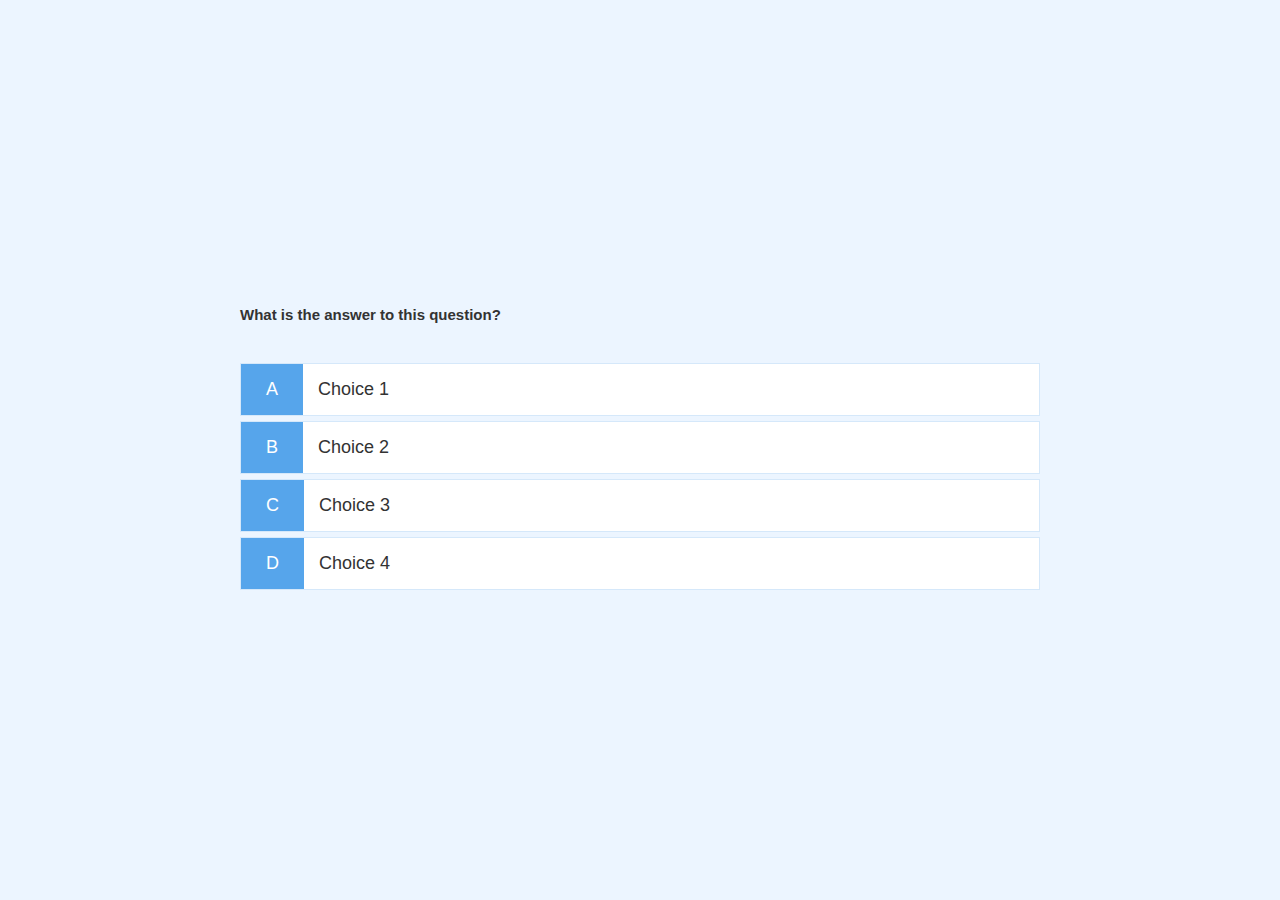
==== game.html @ 8e7e5ec9 "Create and style the game page" ====
<!DOCTYPE html>
<html lang="en">
<head>
  <meta charset="UTF-8">
  <meta name="viewport" content="width=device-width, initial-scale=1.0">
  <title>Quizzy - Play</title>
  <link rel="stylesheet" href="./app.css">
  <link rel="stylesheet" href="./game.css">
</head>
<body>
  <div class="container">
    <div id="game" class="justify-center flex-column">
      <h2 class="question">What is the answer to this question?</h2>
      <div class="choice-container">
        <p class="choice-prefix">A</p>
        <p class="choice-text">Choice 1</p>
      </div>
      <div class="choice-container">
        <p class="choice-prefix">B</p>
        <p class="choice-text">Choice 2</p>
      </div>
      <div class="choice-container">
        <p class="choice-prefix">C</p>
        <p class="choice-text">Choice 3</p>
      </div>
      <div class="choice-container">
        <p class="choice-prefix">D</p>
        <p class="choice-text">Choice 4</p>
      </div>
    </div>
  </div>
</body>
</html>
---- app.css ----
:root {
  background-color: #ecf5ff;
  font-size: 62.5%;

}

*{
  box-sizing: border-box;
  font-family: Arial, Helvetica, sans-serif;
  margin: 0;
  padding: 0;
  color: #333;


}

h1,
h2,
h3,
h4 {
  margin-bottom: 1rem;
}

h1{
  font-size: 5.4rem;
  color: #56a5eb;
  margin-bottom: 5rem;
}


h1>span {
  font-size: 2.4rem;
  font-weight: 500;
}

h2{
  font: 4.2rem;
  margin-bottom: 4rem;
  font-family: 700;
}

h3{
  font: 2.8rem;
  font-weight: 500;
}

/* UTILITIES */

.container {
  width: 100vw;
  height: 100vh;
  display: flex;
  justify-content: center;
  align-items: center;
  max-width: 80rem;
  margin:0 auto;
}

.container > * {
  width: 100%;
}


.flex-column {
  display: flex;
  flex-direction: column;
}

.flex-center {
  justify-content: center;
  align-items: center;
}

.justify-center {
  justify-content: center;
}

.text-center {
  text-align: center;
}

.hidden {
  display: none;
}

/* BUTTONS */
.btn {
  font-size: 1.8rem;
  padding: 1rem 0;
  width: 20rem;
  text-align: center;
  border: 0.1rem solid #56a5eb;
  margin-bottom: 1rem;
  text-decoration: none;
  color: #56a5eb;
  background-color: white;
}

.btn:hover {
  cursor: pointer;
  box-shadow: 0 0.4rem 1.4rem 0 rgba(86, 185, 235, 0.5);
  transform: translateY(-0.1rem);
  transition: transform 150ms;
}

.btn[disabled]:hover {
  cursor: not-allowed;
  box-shadow: none;
  transform: none;
}
---- game.css ----
.choice-container {
  display: flex;
  margin-bottom: 0.5rem;
  width: 100%;
  font-size: 1.8rem;
  border: 0.1rem solid rgb(86, 165, 235, 0.25);
  background-color: white;
}

.choice-container:hover {
  cursor: pointer;
  box-shadow: 0 0.4rem 1.4rem 0 rgba(86, 185, 235, 0.5);
  transform: translateY(-0.1rem);
  transition: transform 150ms;
}

.choice-prefix {
  padding: 1.5rem 2.5rem;
  background-color: #56a5eb;
  color: white;
}

.choice-text {
  padding: 1.5rem;
}
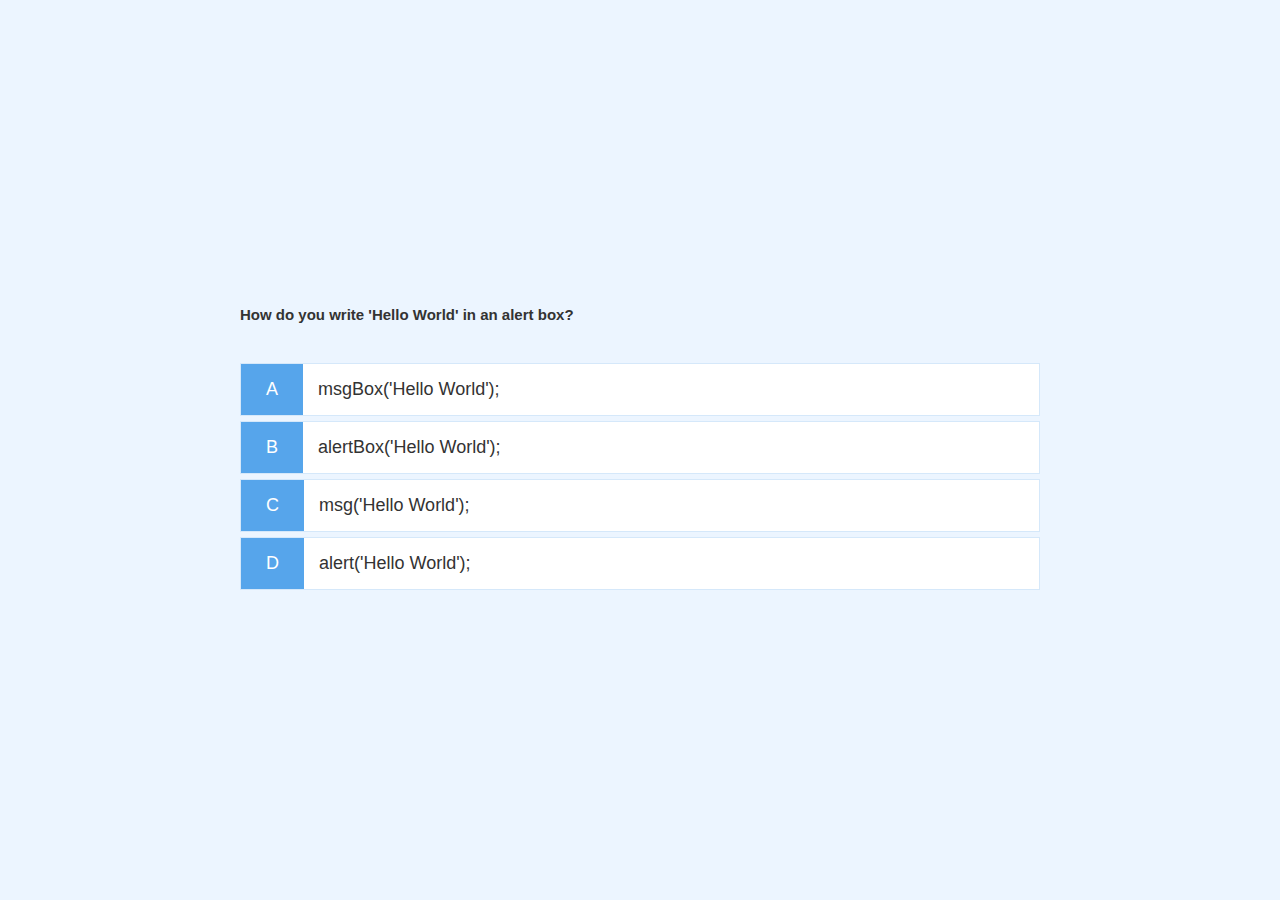
==== commit 515275e8: "Display hardcoded questions and answers" ====
--- a/game.html
+++ b/game.html
@@ -1,33 +1,35 @@
 <!DOCTYPE html>
 <html lang="en">
-<head>
-  <meta charset="UTF-8">
-  <meta name="viewport" content="width=device-width, initial-scale=1.0">
-  <title>Quizzy - Play</title>
-  <link rel="stylesheet" href="./app.css">
-  <link rel="stylesheet" href="./game.css">
-</head>
-<body>
-  <div class="container">
-    <div id="game" class="justify-center flex-column">
-      <h2 class="question">What is the answer to this question?</h2>
-      <div class="choice-container">
-        <p class="choice-prefix">A</p>
-        <p class="choice-text">Choice 1</p>
-      </div>
-      <div class="choice-container">
-        <p class="choice-prefix">B</p>
-        <p class="choice-text">Choice 2</p>
-      </div>
-      <div class="choice-container">
-        <p class="choice-prefix">C</p>
-        <p class="choice-text">Choice 3</p>
-      </div>
-      <div class="choice-container">
-        <p class="choice-prefix">D</p>
-        <p class="choice-text">Choice 4</p>
+  <head>
+    <meta charset="UTF-8" />
+    <meta name="viewport" content="width=device-width, initial-scale=1.0" />
+    <meta http-equiv="X-UA-Compatible" content="ie=edge" />
+    <title>Quick Quiz - Play</title>
+    <link rel="stylesheet" href="app.css" />
+    <link rel="stylesheet" href="game.css" />
+  </head>
+  <body>
+    <div class="container">
+      <div id="game" class="justify-center flex-column">
+        <h2 id="question">What is the answer to this questions?</h2>
+        <div class="choice-container">
+          <p class="choice-prefix">A</p>
+          <p class="choice-text" data-number="1">Choice 1</p>
+        </div>
+        <div class="choice-container">
+          <p class="choice-prefix">B</p>
+          <p class="choice-text" data-number="2">Choice 2</p>
+        </div>
+        <div class="choice-container">
+          <p class="choice-prefix">C</p>
+          <p class="choice-text" data-number="3">Choice 3</p>
+        </div>
+        <div class="choice-container">
+          <p class="choice-prefix">D</p>
+          <p class="choice-text" data-number="4">Choice 4</p>
+        </div>
       </div>
     </div>
-  </div>
-</body>
+    <script src="game.js"></script>
+  </body>
 </html>
--- a/game.css
+++ b/game.css
@@ -22,4 +22,5 @@
 
 .choice-text {
   padding: 1.5rem;
+  width: 100%;
 }
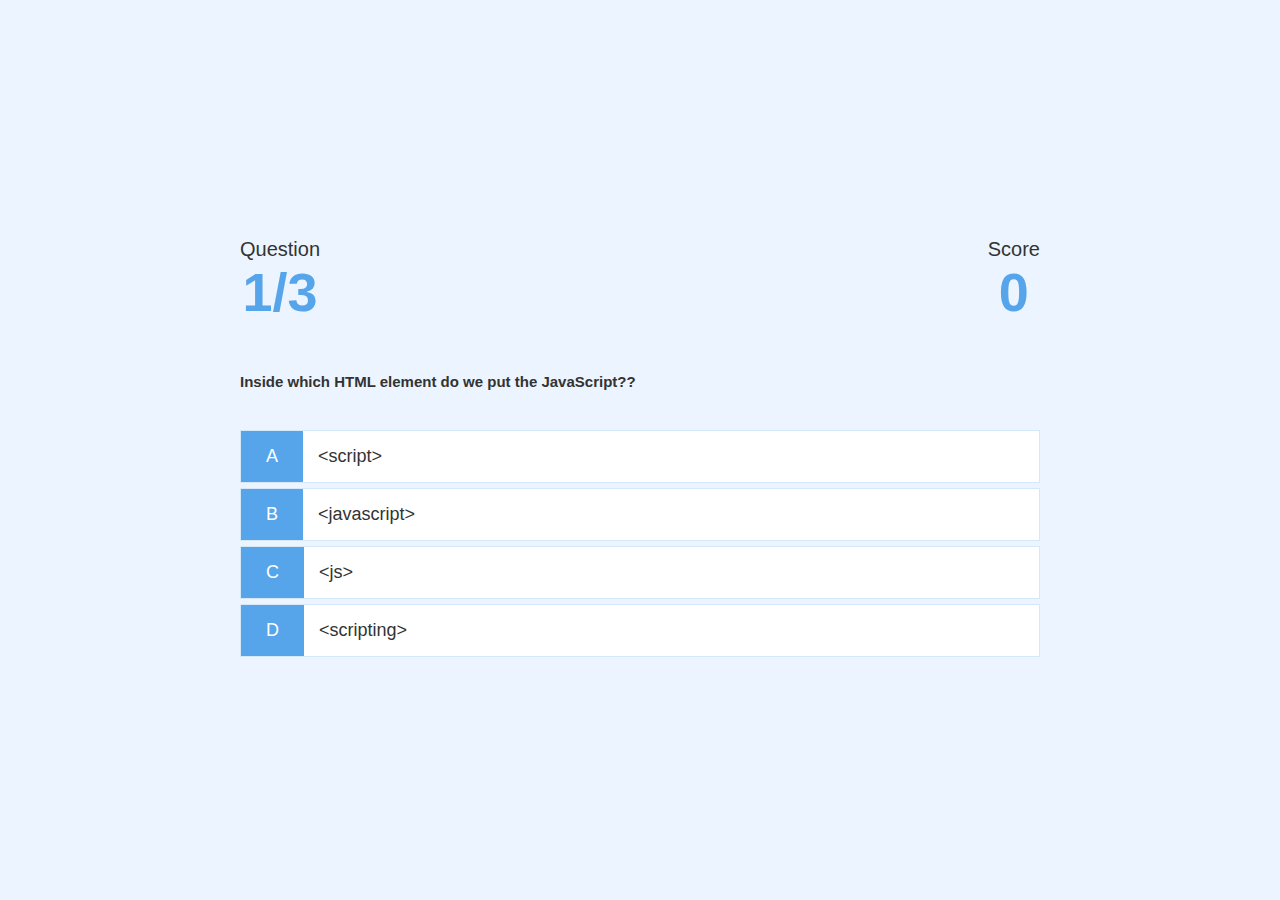
==== commit 80856db3: "Create and style the heads-up display" ====
--- a/game.html
+++ b/game.html
@@ -4,13 +4,29 @@
     <meta charset="UTF-8" />
     <meta name="viewport" content="width=device-width, initial-scale=1.0" />
     <meta http-equiv="X-UA-Compatible" content="ie=edge" />
-    <title>Quick Quiz - Play</title>
+    <title> Quizzy- Play</title>
     <link rel="stylesheet" href="app.css" />
     <link rel="stylesheet" href="game.css" />
   </head>
   <body>
     <div class="container">
       <div id="game" class="justify-center flex-column">
+        <div id="hud">
+          <div id="hud-item">
+            <p class="hud-prefix">
+              Question
+            </p>
+            <h1 class="hud-main-text" id="questionCounter"></h1>
+          </div>
+          <div id="hud-item">
+            <p class="hud-prefix">
+              Score
+            </p>
+            <h1 class="hud-main-text" id="score">
+              0
+            </h1>
+          </div>
+        </div>
         <h2 id="question">What is the answer to this questions?</h2>
         <div class="choice-container">
           <p class="choice-prefix">A</p>
--- a/game.css
+++ b/game.css
@@ -24,3 +24,27 @@
   padding: 1.5rem;
   width: 100%;
 }
+
+.correct {
+  background-color: #28a745;
+}
+
+.incorrect {
+  background-color: #dc3545;
+}
+
+/* HUD */
+
+#hud {
+  display: flex;
+  justify-content: space-between;
+}
+
+.hud-prefix {
+  text-align: center;
+  font-size: 2rem;
+}
+
+.hud-main-text {
+  text-align: center;
+}
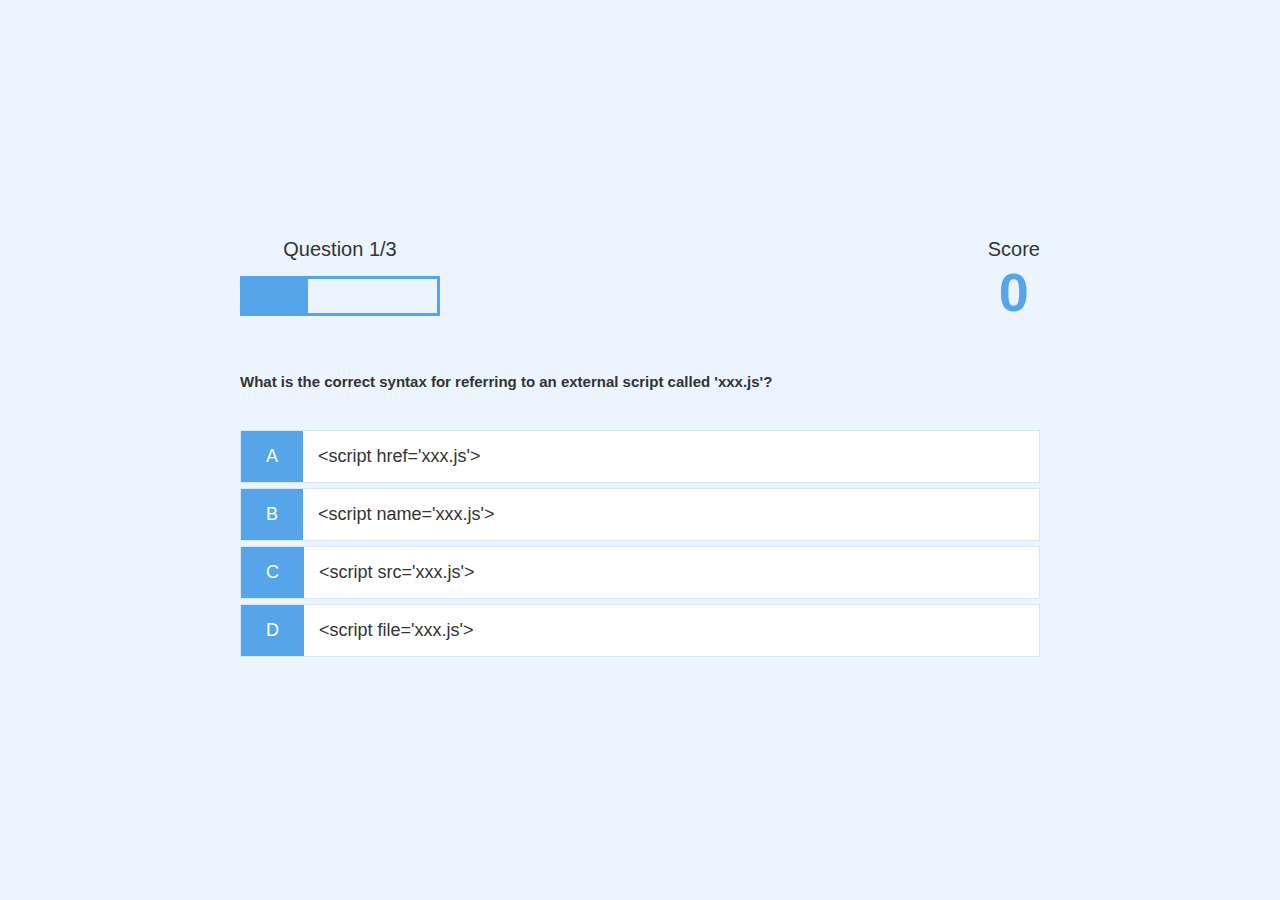
==== commit 2681ff6a: "Create and style progress bar" ====
--- a/game.html
+++ b/game.html
@@ -4,7 +4,7 @@
     <meta charset="UTF-8" />
     <meta name="viewport" content="width=device-width, initial-scale=1.0" />
     <meta http-equiv="X-UA-Compatible" content="ie=edge" />
-    <title> Quizzy- Play</title>
+    <title>Quizzy - Play</title>
     <link rel="stylesheet" href="app.css" />
     <link rel="stylesheet" href="game.css" />
   </head>
@@ -13,10 +13,12 @@
       <div id="game" class="justify-center flex-column">
         <div id="hud">
           <div id="hud-item">
-            <p class="hud-prefix">
+            <p id="progressText" class="hud-prefix">
               Question
             </p>
-            <h1 class="hud-main-text" id="questionCounter"></h1>
+            <div id="progressBar">
+              <div id="progressBarFull"></div>
+            </div>
           </div>
           <div id="hud-item">
             <p class="hud-prefix">
--- a/game.css
+++ b/game.css
@@ -48,3 +48,16 @@
 .hud-main-text {
   text-align: center;
 }
+
+#progressBar {
+  width: 20rem;
+  height: 4rem;
+  border: 0.3rem solid #56a5eb;
+  margin-top: 1.5rem;
+}
+
+#progressBarFull {
+  height: 3.4rem;
+  background-color: #56a5eb;
+  width: 0%;
+}
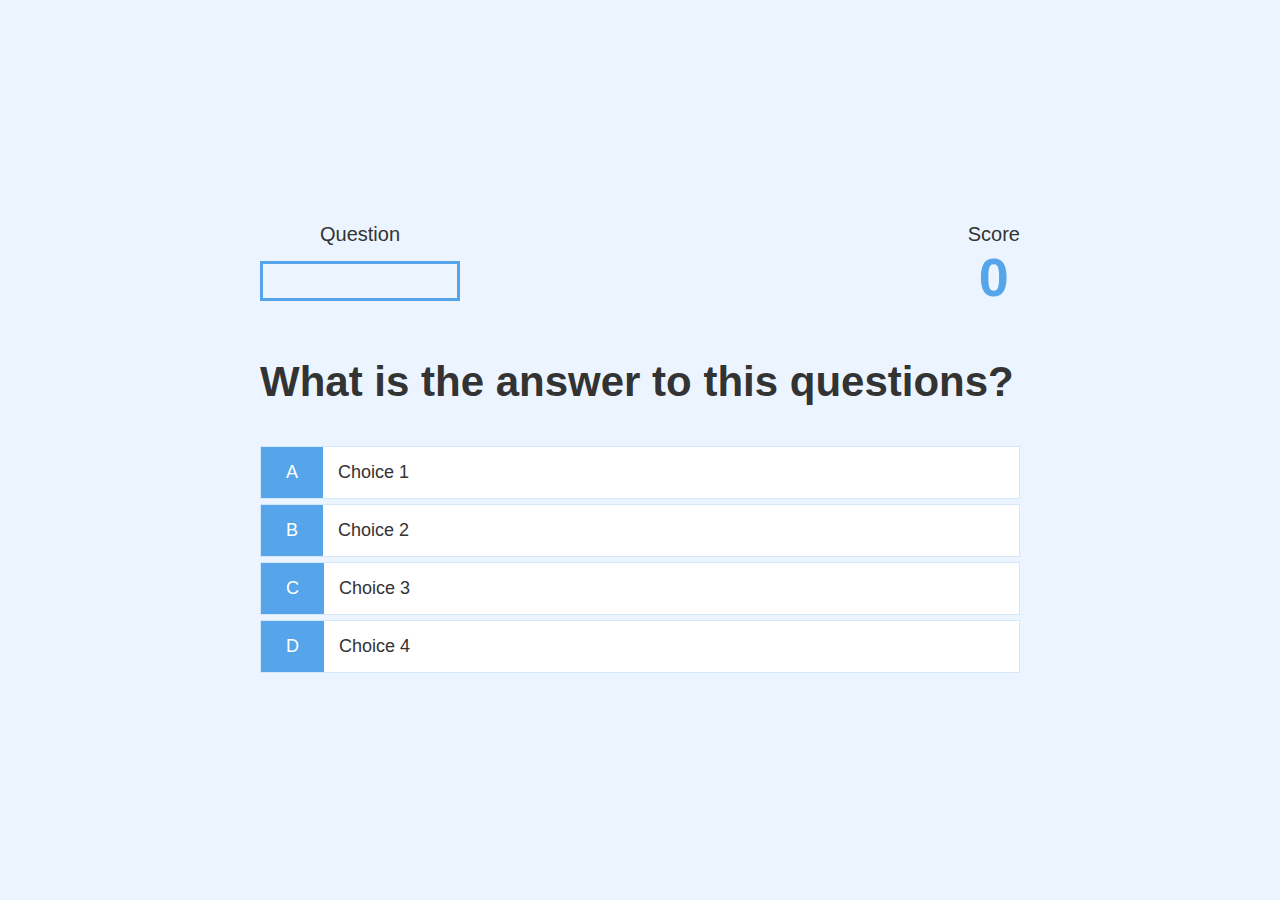
==== commit 7597d0bb: "Create and mount a spinning loader" ====
--- a/game.html
+++ b/game.html
@@ -4,7 +4,7 @@
     <meta charset="UTF-8" />
     <meta name="viewport" content="width=device-width, initial-scale=1.0" />
     <meta http-equiv="X-UA-Compatible" content="ie=edge" />
-    <title>Quizzy - Play</title>
+    <title> Quizzy - Play</title>
     <link rel="stylesheet" href="app.css" />
     <link rel="stylesheet" href="game.css" />
   </head>
--- a/app.css
+++ b/app.css
@@ -1,17 +1,14 @@
 :root {
   background-color: #ecf5ff;
   font-size: 62.5%;
-
 }
 
-*{
+* {
   box-sizing: border-box;
   font-family: Arial, Helvetica, sans-serif;
   margin: 0;
   padding: 0;
   color: #333;
-
-
 }
 
 h1,
@@ -21,26 +18,25 @@
   margin-bottom: 1rem;
 }
 
-h1{
+h1 {
   font-size: 5.4rem;
   color: #56a5eb;
   margin-bottom: 5rem;
 }
 
-
-h1>span {
+h1 > span {
   font-size: 2.4rem;
   font-weight: 500;
 }
 
-h2{
-  font: 4.2rem;
+h2 {
+  font-size: 4.2rem;
   margin-bottom: 4rem;
-  font-family: 700;
+  font-weight: 700;
 }
 
-h3{
-  font: 2.8rem;
+h3 {
+  font-size: 2.8rem;
   font-weight: 500;
 }
 
@@ -53,13 +49,13 @@
   justify-content: center;
   align-items: center;
   max-width: 80rem;
-  margin:0 auto;
+  margin: 0 auto;
+  padding: 2rem;
 }
 
 .container > * {
   width: 100%;
 }
-
 
 .flex-column {
   display: flex;
@@ -108,3 +104,24 @@
   box-shadow: none;
   transform: none;
 }
+
+/* FORMS */
+form {
+  width: 100%;
+  display: flex;
+  flex-direction: column;
+  align-items: center;
+}
+
+input {
+  margin-bottom: 1rem;
+  width: 20rem;
+  padding: 1.5rem;
+  font-size: 1.8rem;
+  border: none;
+  box-shadow: 0 0.1rem 1.4rem 0 rgba(86, 185, 235, 0.5);
+}
+
+input::placeholder {
+  color: #aaa;
+}
